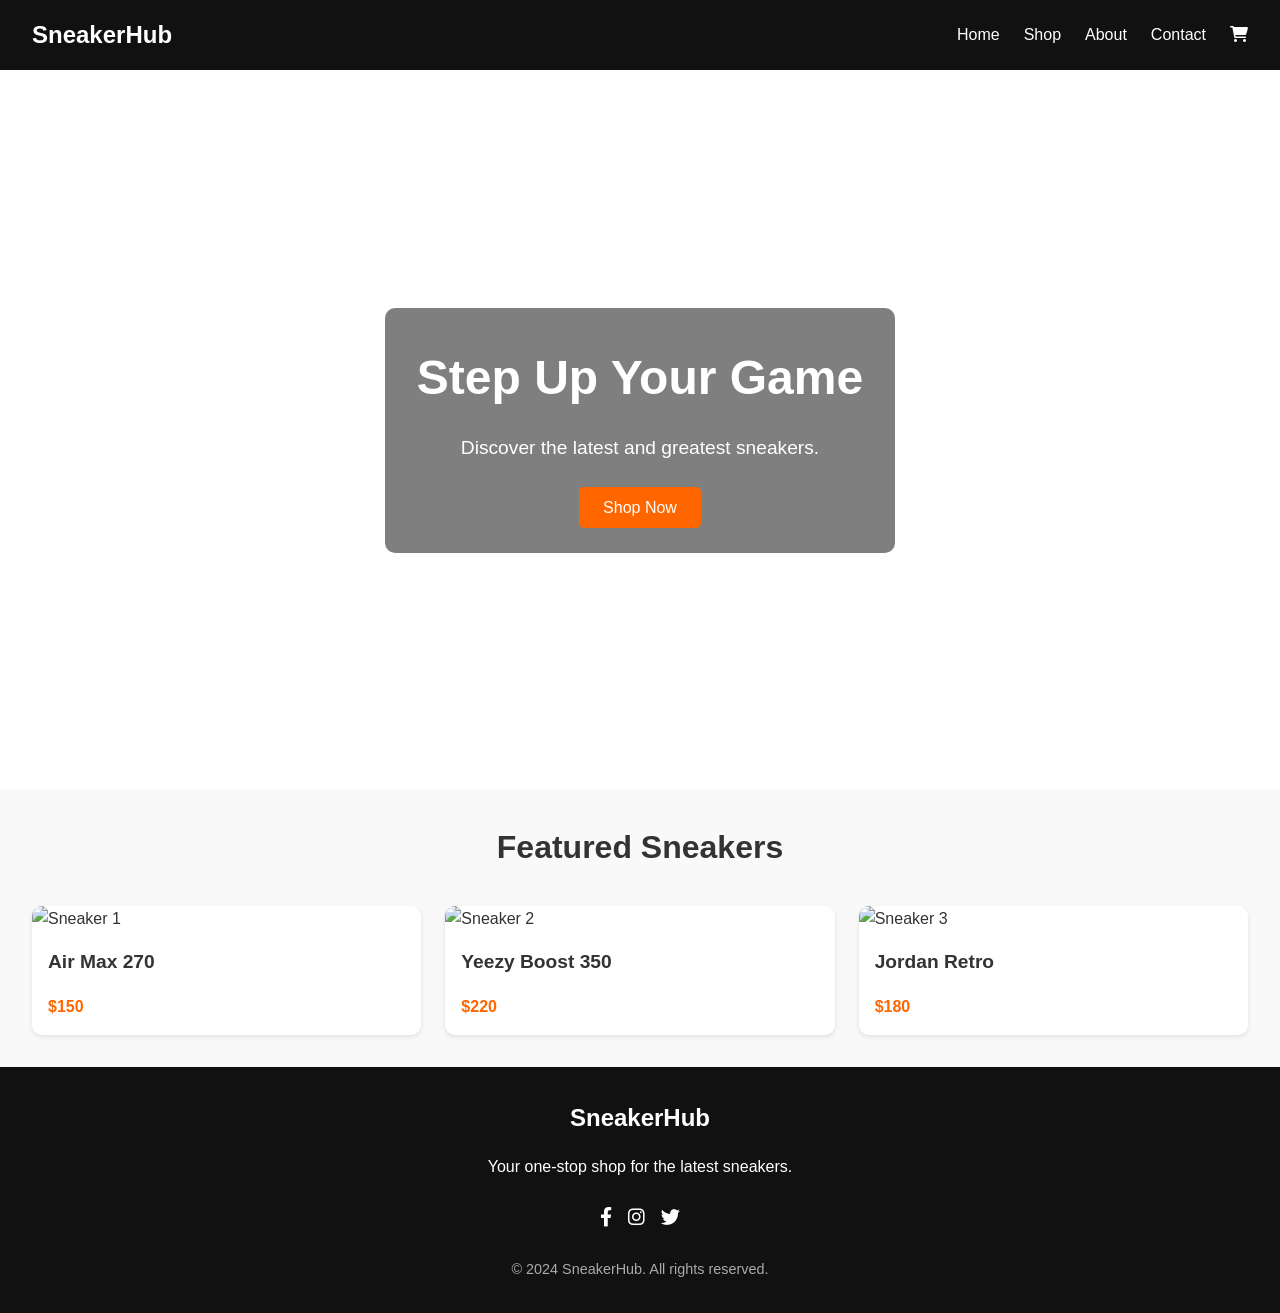
==== packages/shoesly_website/index.html @ d1e4dfef "refactor: :zap:" ====
<!DOCTYPE html>
<html lang="en">
<head>
    <meta charset="UTF-8">
    <meta name="viewport" content="width=device-width, initial-scale=1.0">
    <title>Sneaker Hub</title>
    <link rel="stylesheet" href="styles.css">
    <!-- You can include Font Awesome for icons -->
    <link rel="stylesheet" href="https://cdnjs.cloudflare.com/ajax/libs/font-awesome/6.0.0-beta3/css/all.min.css" integrity="sha512-Fo3rlrQkTyR7eYc6aBj1ZypPqtKf5eV6+jJYfVjJZ6mN4wr/ZpSDElsuD9Fv4G/h6J0Rbi5FbvYJgGpE3nMGRg==" crossorigin="anonymous" referrerpolicy="no-referrer" />
</head>
<body>

    <!-- Navigation Bar -->
    <nav class="navbar">
        <div class="logo">SneakerHub</div>
        <ul class="nav-links">
            <li><a href="#home">Home</a></li>
            <li><a href="#products">Shop</a></li>
            <li><a href="#about">About</a></li>
            <li><a href="#contact">Contact</a></li>
            <li><a href="#cart"><i class="fas fa-shopping-cart"></i></a></li>
        </ul>
    </nav>

    <!-- Hero Section -->
    <section id="home" class="hero">
        <div class="hero-content">
            <h1>Step Up Your Game</h1>
            <p>Discover the latest and greatest sneakers.</p>
            <a href="#products" class="btn">Shop Now</a>
        </div>
    </section>

    <!-- Products Section -->
    <section id="products" class="products">
        <h2>Featured Sneakers</h2>
        <div class="product-grid">
            <!-- Product 1 -->
            <div class="product-card" onclick="openModal('product1')">
                <img src="https://via.placeholder.com/300x300.png?text=Sneaker+1" alt="Sneaker 1">
                <h3>Air Max 270</h3>
                <p>$150</p>
            </div>
            <!-- Product 2 -->
            <div class="product-card" onclick="openModal('product2')">
                <img src="https://via.placeholder.com/300x300.png?text=Sneaker+2" alt="Sneaker 2">
                <h3>Yeezy Boost 350</h3>
                <p>$220</p>
            </div>
            <!-- Product 3 -->
            <div class="product-card" onclick="openModal('product3')">
                <img src="https://via.placeholder.com/300x300.png?text=Sneaker+3" alt="Sneaker 3">
                <h3>Jordan Retro</h3>
                <p>$180</p>
            </div>
            <!-- Add more products as needed -->
        </div>
    </section>

    <!-- Product Modal -->
    <div id="productModal" class="modal">
        <div class="modal-content">
            <span class="close" onclick="closeModal()">&times;</span>
            <img id="modalImage" src="" alt="Product Image">
            <h3 id="modalTitle">Product Title</h3>
            <p id="modalPrice">$0</p>
            <button class="btn">Add to Cart</button>
        </div>
    </div>

    <!-- Footer -->
    <footer id="contact" class="footer">
        <div class="footer-content">
            <h3>SneakerHub</h3>
            <p>Your one-stop shop for the latest sneakers.</p>
            <ul class="socials">
                <li><a href="#"><i class="fab fa-facebook-f"></i></a></li>
                <li><a href="#"><i class="fab fa-instagram"></i></a></li>
                <li><a href="#"><i class="fab fa-twitter"></i></a></li>
                <!-- Add more social icons as needed -->
            </ul>
        </div>
        <div class="footer-bottom">
            <p>&copy; 2024 SneakerHub. All rights reserved.</p>
        </div>
    </footer>

    <script src="script.js"></script>
</body>
</html>
---- packages/shoesly_website/styles.css ----
/* Reset some default styles */
* {
    margin: 0;
    padding: 0;
    box-sizing: border-box;
}

body {
    font-family: 'Arial', sans-serif;
    line-height: 1.6;
    color: #333;
}

/* Navigation Bar */
.navbar {
    display: flex;
    justify-content: space-between;
    align-items: center;
    background-color: #111;
    padding: 1rem 2rem;
    position: sticky;
    top: 0;
    z-index: 1000;
}

.logo {
    color: #fff;
    font-size: 1.5rem;
    font-weight: bold;
}

.nav-links {
    list-style: none;
    display: flex;
    align-items: center;
}

.nav-links li {
    margin-left: 1.5rem;
}

.nav-links a {
    color: #fff;
    text-decoration: none;
    font-size: 1rem;
    transition: color 0.3s ease;
}

.nav-links a:hover {
    color: #ff6600;
}

/* Hero Section */
.hero {
    background: url('https://via.placeholder.com/1200x600.png?text=Hero+Image') no-repeat center center/cover;
    height: 80vh;
    display: flex;
    justify-content: center;
    align-items: center;
}

.hero-content {
    text-align: center;
    color: #fff;
    background: rgba(0,0,0,0.5);
    padding: 2rem;
    border-radius: 10px;
}

.hero h1 {
    font-size: 3rem;
    margin-bottom: 1rem;
}

.hero p {
    font-size: 1.2rem;
    margin-bottom: 2rem;
}

.btn {
    background-color: #ff6600;
    color: #fff;
    padding: 0.75rem 1.5rem;
    border: none;
    border-radius: 5px;
    cursor: pointer;
    text-decoration: none;
    font-size: 1rem;
    transition: background-color 0.3s ease;
}

.btn:hover {
    background-color: #e65c00;
}

/* Products Section */
.products {
    padding: 2rem;
    background-color: #f9f9f9;
}

.products h2 {
    text-align: center;
    margin-bottom: 2rem;
    font-size: 2rem;
    color: #333;
}

.product-grid {
    display: grid;
    grid-template-columns: repeat(auto-fit, minmax(250px, 1fr));
    gap: 1.5rem;
}

.product-card {
    background-color: #fff;
    border-radius: 10px;
    overflow: hidden;
    box-shadow: 0 2px 5px rgba(0,0,0,0.1);
    cursor: pointer;
    transition: transform 0.3s ease;
}

.product-card:hover {
    transform: translateY(-5px);
}

.product-card img {
    width: 100%;
    height: 250px;
    object-fit: cover;
}

.product-card h3 {
    padding: 1rem;
    font-size: 1.2rem;
    color: #333;
}

.product-card p {
    padding: 0 1rem 1rem;
    font-size: 1rem;
    color: #ff6600;
    font-weight: bold;
}

/* Modal Styles */
.modal {
    display: none; 
    position: fixed; 
    z-index: 2000; 
    left: 0;
    top: 0;
    width: 100%; 
    height: 100%; 
    overflow: auto; 
    background-color: rgba(0,0,0,0.7); 
}

.modal-content {
    background-color: #fefefe;
    margin: 10% auto; 
    padding: 2rem;
    border: 1px solid #888;
    width: 90%;
    max-width: 500px;
    border-radius: 10px;
    position: relative;
    text-align: center;
}

.modal-content img {
    width: 100%;
    height: auto;
    border-radius: 10px;
}

.modal-content h3 {
    margin: 1rem 0;
    font-size: 1.5rem;
    color: #333;
}

.modal-content p {
    font-size: 1.2rem;
    color: #ff6600;
    margin-bottom: 1.5rem;
}

.close {
    position: absolute;
    top: 1rem;
    right: 1.5rem;
    color: #aaa;
    font-size: 2rem;
    font-weight: bold;
    cursor: pointer;
}

.close:hover,
.close:focus {
    color: #000;
    text-decoration: none;
}

/* Footer */
.footer {
    background-color: #111;
    color: #fff;
    padding: 2rem 1rem;
}

.footer-content {
    max-width: 1200px;
    margin: auto;
    text-align: center;
}

.footer-content h3 {
    margin-bottom: 1rem;
    font-size: 1.5rem;
}

.footer-content p {
    margin-bottom: 1.5rem;
    font-size: 1rem;
}

.socials {
    list-style: none;
    display: flex;
    justify-content: center;
}

.socials li {
    margin: 0 0.5rem;
}

.socials a {
    color: #fff;
    font-size: 1.2rem;
    transition: color 0.3s ease;
}

.socials a:hover {
    color: #ff6600;
}

.footer-bottom {
    text-align: center;
    margin-top: 1.5rem;
    font-size: 0.9rem;
    color: #aaa;
}

/* Responsive Design */
@media (max-width: 768px) {
    .hero h1 {
        font-size: 2.5rem;
    }

    .hero p {
        font-size: 1rem;
    }

    .product-card img {
        height: 200px;
    }
}

@media (max-width: 480px) {
    .navbar {
        flex-direction: column;
    }

    .nav-links {
        flex-direction: column;
        align-items: center;
    }

    .nav-links li {
        margin: 0.5rem 0;
    }

    .hero {
        height: 60vh;
    }

    .modal-content {
        margin: 20% auto;
    }
}
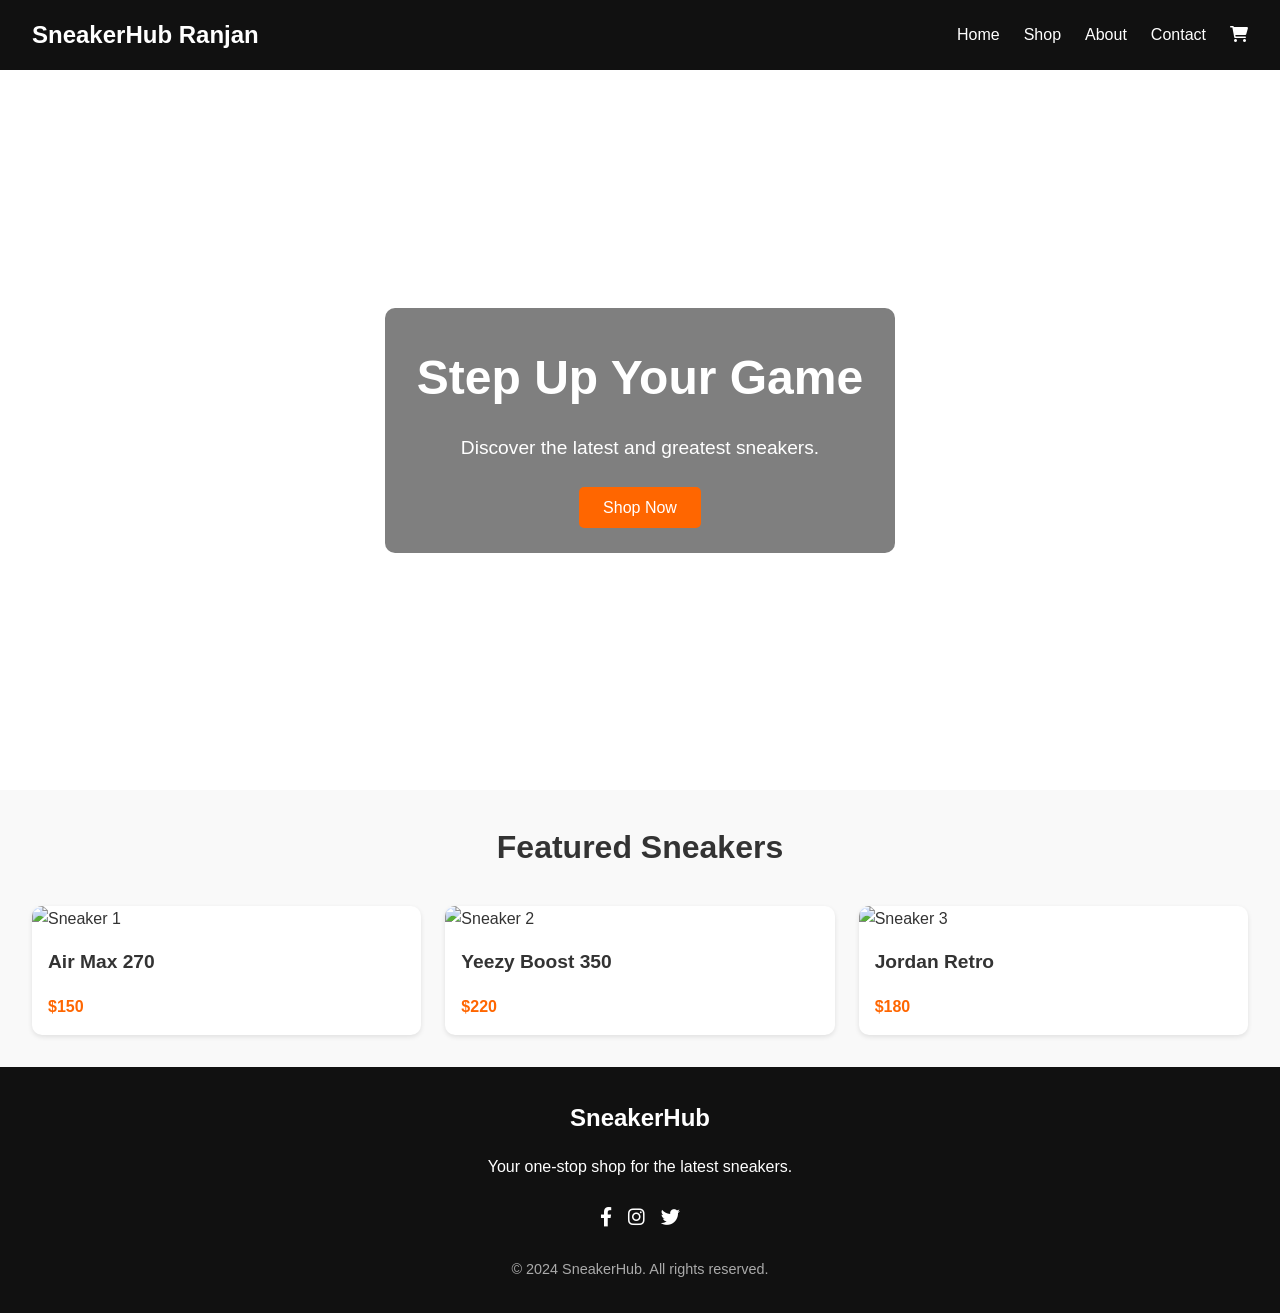
==== commit fda297c3: "feat: :sparkles: Shoesly Websire added" ====
--- a/packages/shoesly_website/index.html
+++ b/packages/shoesly_website/index.html
@@ -12,7 +12,7 @@
 
     <!-- Navigation Bar -->
     <nav class="navbar">
-        <div class="logo">SneakerHub</div>
+        <div class="logo">SneakerHub Ranjan</div>
         <ul class="nav-links">
             <li><a href="#home">Home</a></li>
             <li><a href="#products">Shop</a></li>
